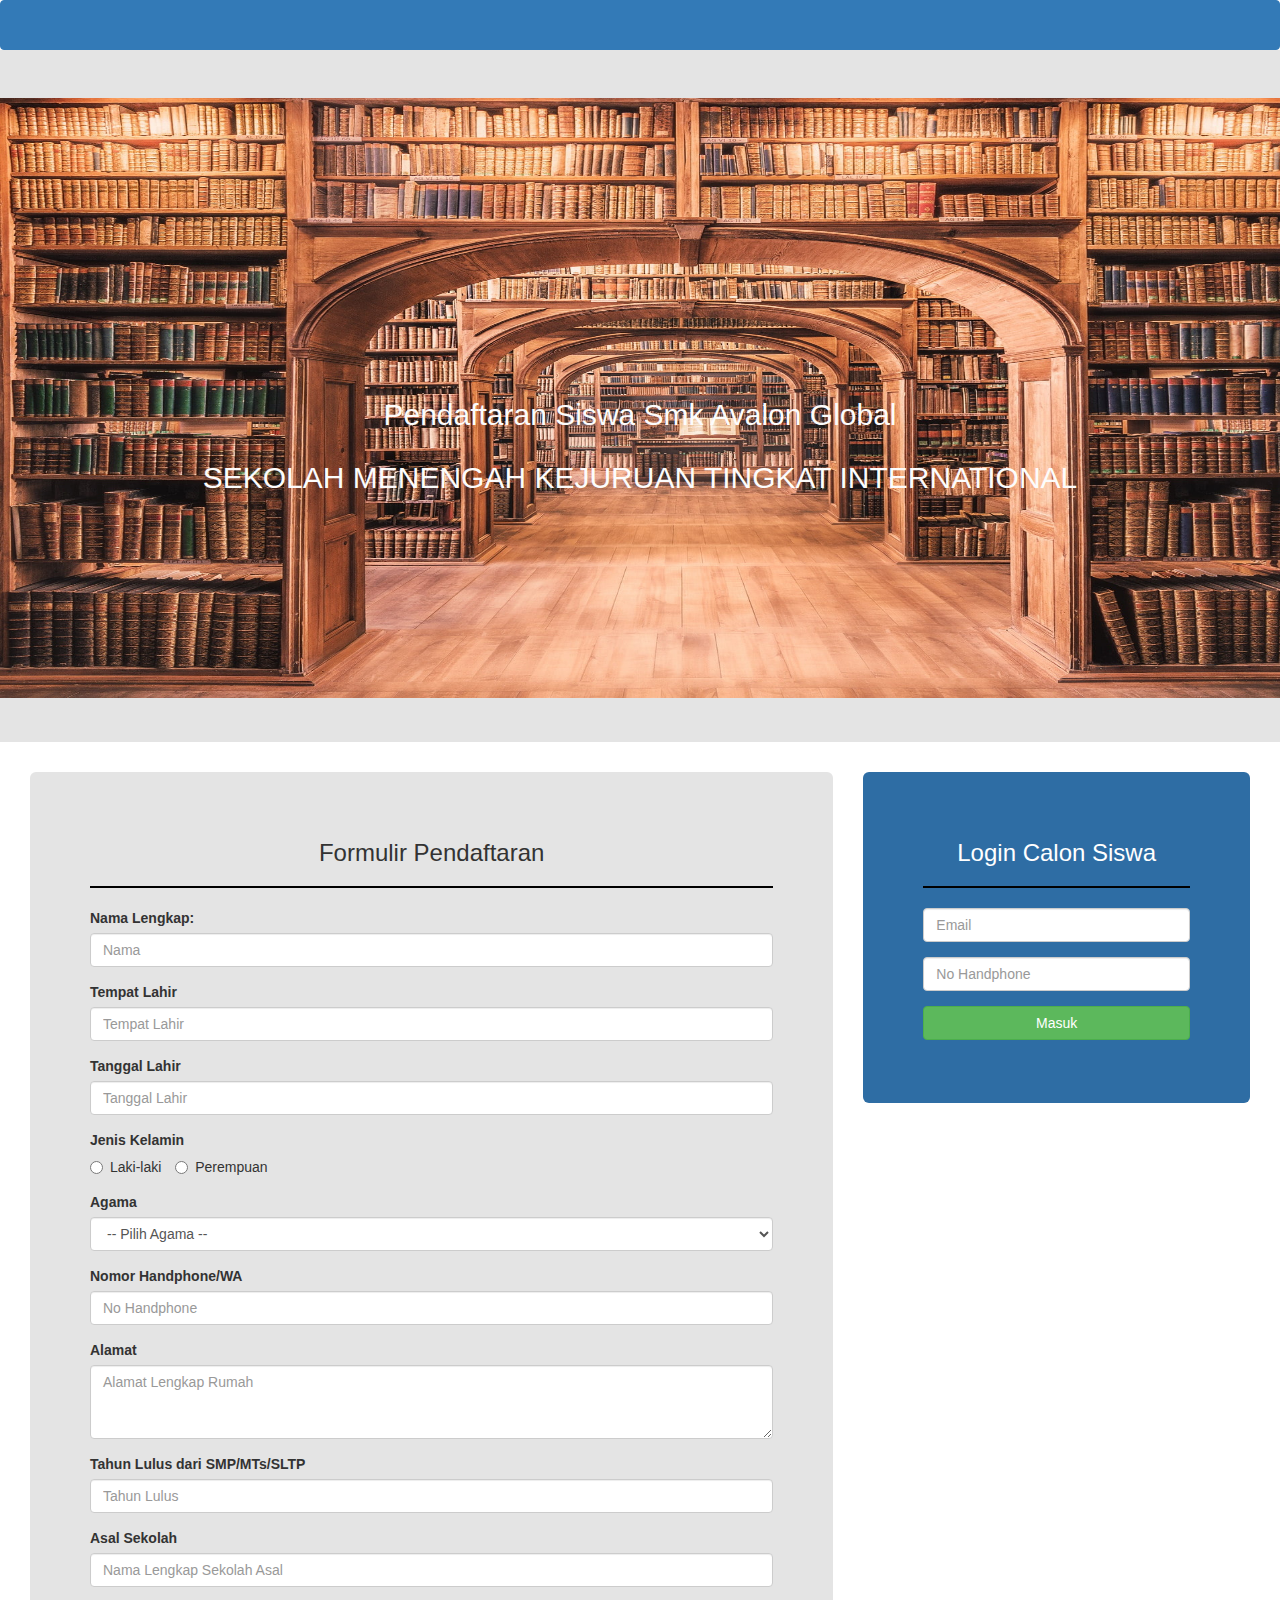
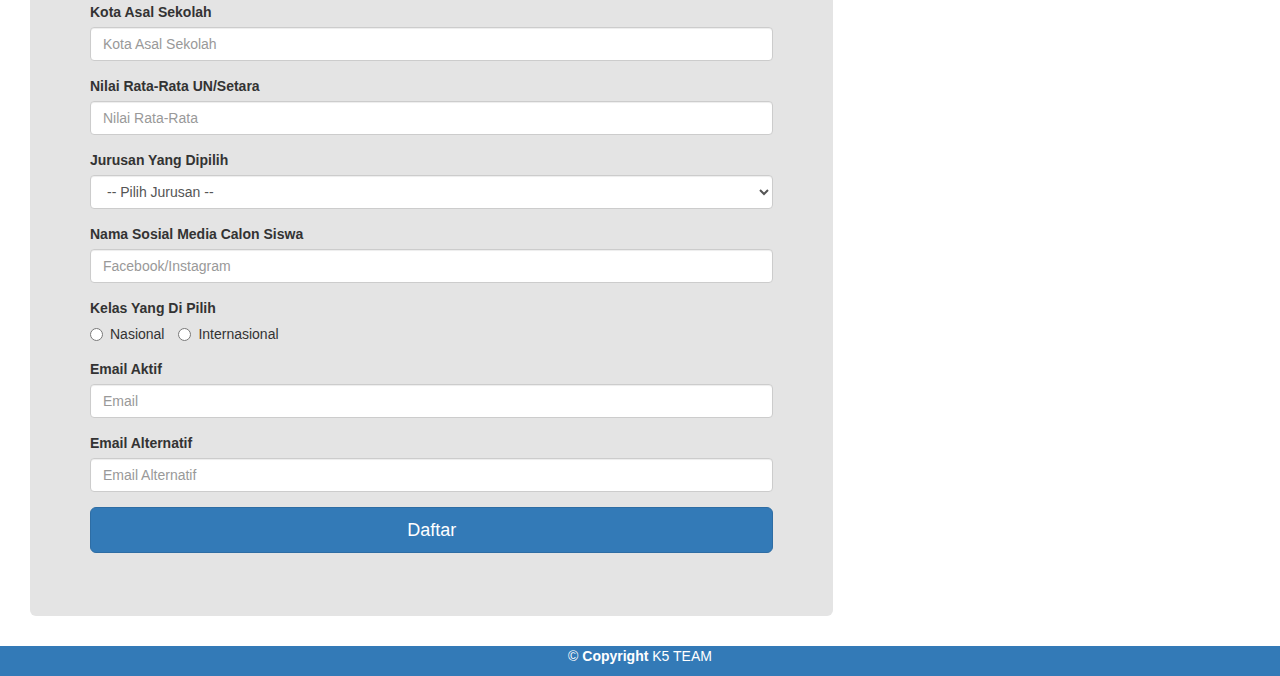
==== Lainnya/pendaftaran.html @ 70418474 "Tugas Kelompok 5" ====
<html lang="en">
 
  <head>
    <meta charset="utf-8">
    <meta http-equiv="X-UA-Compatible" content="IE=edge">
    <meta name="viewport" content="width=device-width, initial-scale=1">
    <!-- The above 3 meta tags *must* come first in the head; any other head content must come *after* these tags -->
    <title>Pendaftaran Avalon Global</title>
    <script src="js/jquery.min.js"></script>

    <!-- Bootstrap -->
    <link href="css/bootstrap.min.css" rel="stylesheet">
    <link rel="stylesheet" href="/TES/pen.css">

  </head>
  <body>
  <nav class="navbar navbar-default">
  
    <!-- Brand and toggle get grouped for better mobile display -->
    <div class="navbar-header">
      <button type="button" class="navbar-toggle collapsed" data-toggle="collapse" data-target="#bs-example-navbar-collapse-1" aria-expanded="false">
        <span class="sr-only">Toggle navigation</span>
        <span class="icon-bar"></span>
        <span class="icon-bar"></span>
        <span class="icon-bar"></span>
      </button>
     <!--     <a class="navbar-brand" href="index.php">STT MALANG</a>-->
    </div>

    <!-- Collect the nav links, forms, and other content for toggling -->
    <div class="collapse navbar-collapse" id="bs-example-navbar-collapse-1">
      <ul class="nav navbar-nav">
            </ul>
    </div><!-- /.navbar-collapse -->
  </nav>
</div>
   <div class="jumbotron daftar luhur">
          <img class="fotopack-pendaftaran" src="/IMAGES2/perpuspendaftaran.jpg" alt="">
        <h2 class="text-pendaftaran-1" style="color:rgb(252, 252, 252)"><center>Pendaftaran Siswa Smk Avalon Global</center></h2>
        <h2 class="text-pendaftaran-2" style="color:rgb(252, 252, 252)"><center>SEKOLAH MENENGAH KEJURUAN TINGKAT INTERNATIONAL</center></h2>
       
    </div>
<style>

  .navbar-default {
    background-color: #337ab7;
    border-color: #337ab7;
    color: white;
}

.navbar-default .navbar-brand {
    color: white;
}

.navbar-default .navbar-nav>li>a {
    color: white;
}

.luhur {
  background-image:url(img/bg.jpeg);
}


.jumbotron{
  background-color: gray;
}
.navbar-default{
  margin-bottom: 0;
}
</style>

<style>
    .block-web.primary-box {
        background: #4eb2d8;
        padding: 5px;
        color: white;
    }
    
    .jumbotron{
  background-color: gray;
}

.navbar-default{
  margin-bottom: 0;
}
    .navbar {
        margin-bottom: 0;
    }
	
  .login{
    background: #2e6da4;
  }

  .daftar{
        background-color: #e4e4e4;
  }

  .petunjuk{
    border-radius: 0px;
  }
</style>




<div class="container-fluid">


    <div class="row" style="margin-left:0;margin-right:0;">

    

        <div class="col-md-8">
        <div class="jumbotron daftar">
            <div class="header">
                <h3><center>Formulir Pendaftaran</center></h3>
            </div>
            <hr style="border:1px solid black">
            <form action="" method="post">

                <div class="form-group">
                    <label for="exampleInputEmail1">Nama Lengkap:</label>
                    <input type="text" name="nama" class="form-control" placeholder="Nama" required>
                </div>

                <div class="form-group">
                    <label for="exampleInputEmail1">Tempat Lahir</label>
                    <input type="text" name="tempat" class="form-control" placeholder="Tempat Lahir" required>
                </div>
                    <div class="form-group">
                    <label for="exampleInputEmail1">Tanggal Lahir</label>
                    <input type="text" name="tgl_lahir" class="form-control" placeholder="Tanggal Lahir" required>
                </div>
                             <div class="form-group">
                    <label for="exampleInputEmail1">Jenis Kelamin</label> <br>
                    <label class="radio-inline">
              <input type="radio" name="jenis_kelamin" value="laki-laki"><span class="custom-radio"></span> Laki-laki
          </label>
                    <label class="radio-inline">
              <input type="radio" name="jenis_kelamin" value="perempuan"><span class="custom-radio"></span> Perempuan
          </label>
                </div>

                <div class="form-group">
                    <label for="exampleInputEmail1">Agama</label>
                    <select name="agama" class="form-control" required>
            <option value="0"> -- Pilih Agama -- </option>
            <option value="islam">Islam</option>
            <option value="kristen">Kristen</option>
            <option value="katholik">Katholik</option>
            <option value="hindu">Hindu</option>
            <option value="budha">Budha</option>
            <option value="konghucu">Konghucu</option>
          </select>
                </div>

                <div class="form-group">
                    <label for="exampleInputEmail1">Nomor Handphone/WA</label>
                    <input type="number" name="nohp" class="form-control" placeholder="No Handphone" required>
                </div>

                <div class="form-group">
                    <label for="exampleInputEmail1">Alamat</label>
                    <textarea name="alamat" cols="50" rows="3" name="alamat" class="form-control" placeholder="Alamat Lengkap Rumah" required></textarea>
                </div>
                  <div class="form-group">
                    <label for="exampleInputEmail1">Tahun Lulus dari SMP/MTs/SLTP</label>
                    <input type="text" name="provinsi" class="form-control" placeholder="Tahun Lulus" required>
                   </div>
                  <div class="form-group">
                    <label for="exampleInputEmail1">Asal Sekolah</label>
                    <input type="text" name="asal_sekolah" class="form-control" placeholder="Nama Lengkap Sekolah Asal" required>
                </div>
                  <div class="form-group">
                    <label for="exampleInputEmail1">Kota Asal Sekolah</label>
                    <input type="text" name="kota_sklh" class="form-control" placeholder="Kota Asal Sekolah" required>
                </div>
                  <div class="form-group">
                    <label for="exampleInputEmail1">Nilai Rata-Rata UN/Setara</label>
                    <input type="text" name="jur_sklh" class="form-control" placeholder="Nilai Rata-Rata" required>
                </div>

            <div class="form-group">
                    <label for="exampleInputEmail1">Jurusan Yang Dipilih</label>
            <select name="no_jaket" class="form-control" required>
                  <option value="0"> -- Pilih Jurusan -- </option>
                  <option value="Multimedia Broadcasting">Rekayasa Perangkat Lunak</option>
                  <option value="Manajemen Komunikasi">Teknik Komputer Jaringan Dan Server</option>
                  <option value="Desain Grafis & Animasi">Desain Animasi</option>
                          
                     </select>
            </div>
            
                <div class="form-group">
                    <label for="exampleInputEmail1">Nama Sosial Media Calon Siswa</label>
                    <input type="text" name="fb" class="form-control" placeholder="Facebook/Instagram" required>
                </div>
                  <div class="form-group">
                    <label for="exampleInputEmail1">Kelas Yang Di Pilih</label> <br>
                    <label class="radio-inline">
              <input type="radio" name="kelas" value="Reguler"><span class="custom-radio"></span> Nasional
          </label>
                    <label class="radio-inline">
              <input type="radio" name="kelas" value="Internasional"><span class="custom-radio"></span> Internasional
          </label>
                </div>


                <div class="form-group">
                    <label for="exampleInputEmail1">Email Aktif </label>
                    <input type="email" name="email" class="form-control" placeholder="Email" required>
                </div>

                <div class="form-group">
                    <label for="exampleInputEmail1">Email Alternatif</label>
                    <input type="email" name="konfirmemail" class="form-control" placeholder="Email Alternatif" required>
                </div>




                <div class="form-group">
                    <input type="submit" name="submit" href="#" class="btn btn-block btn-primary btn-lg" value="Daftar">
                </div>
            </form>
          </div>
        </div>
        
        <div class="col-md-4">
        <div class="jumbotron login">
            <div class="header">
                <h3 style="color:white"><center>Login Calon Siswa</center></h3>
            </div>
            <hr style="border:1px solid black">
            <form action="ceklogin.php" method="post">
                <div class="form-group">
                    <input type="email" name="email" class="form-control" placeholder="Email" required>
                </div>

                <div class="form-group">
                    <input type="password" name="no_hp" class="form-control" placeholder="No Handphone" required>
                </div>

                <div class="form-group">
                    <input type="submit" name="masuk" class="btn btn-block btn-success" value="Masuk">
                </div>
            </form>
        </div>
        </div>

    </div>
</div>


<footer class="footer">
      <div class="container">
        <center><p style="color:white">© <strong>Copyright</strong> K5 TEAM </p></center>
      </div>
    </footer>
    <style>
    	footer{
    		background-color: #337ab7;
    	}
    </style>

    <script src="js/bootstrap.min.js"></script>
  </body>
</html>
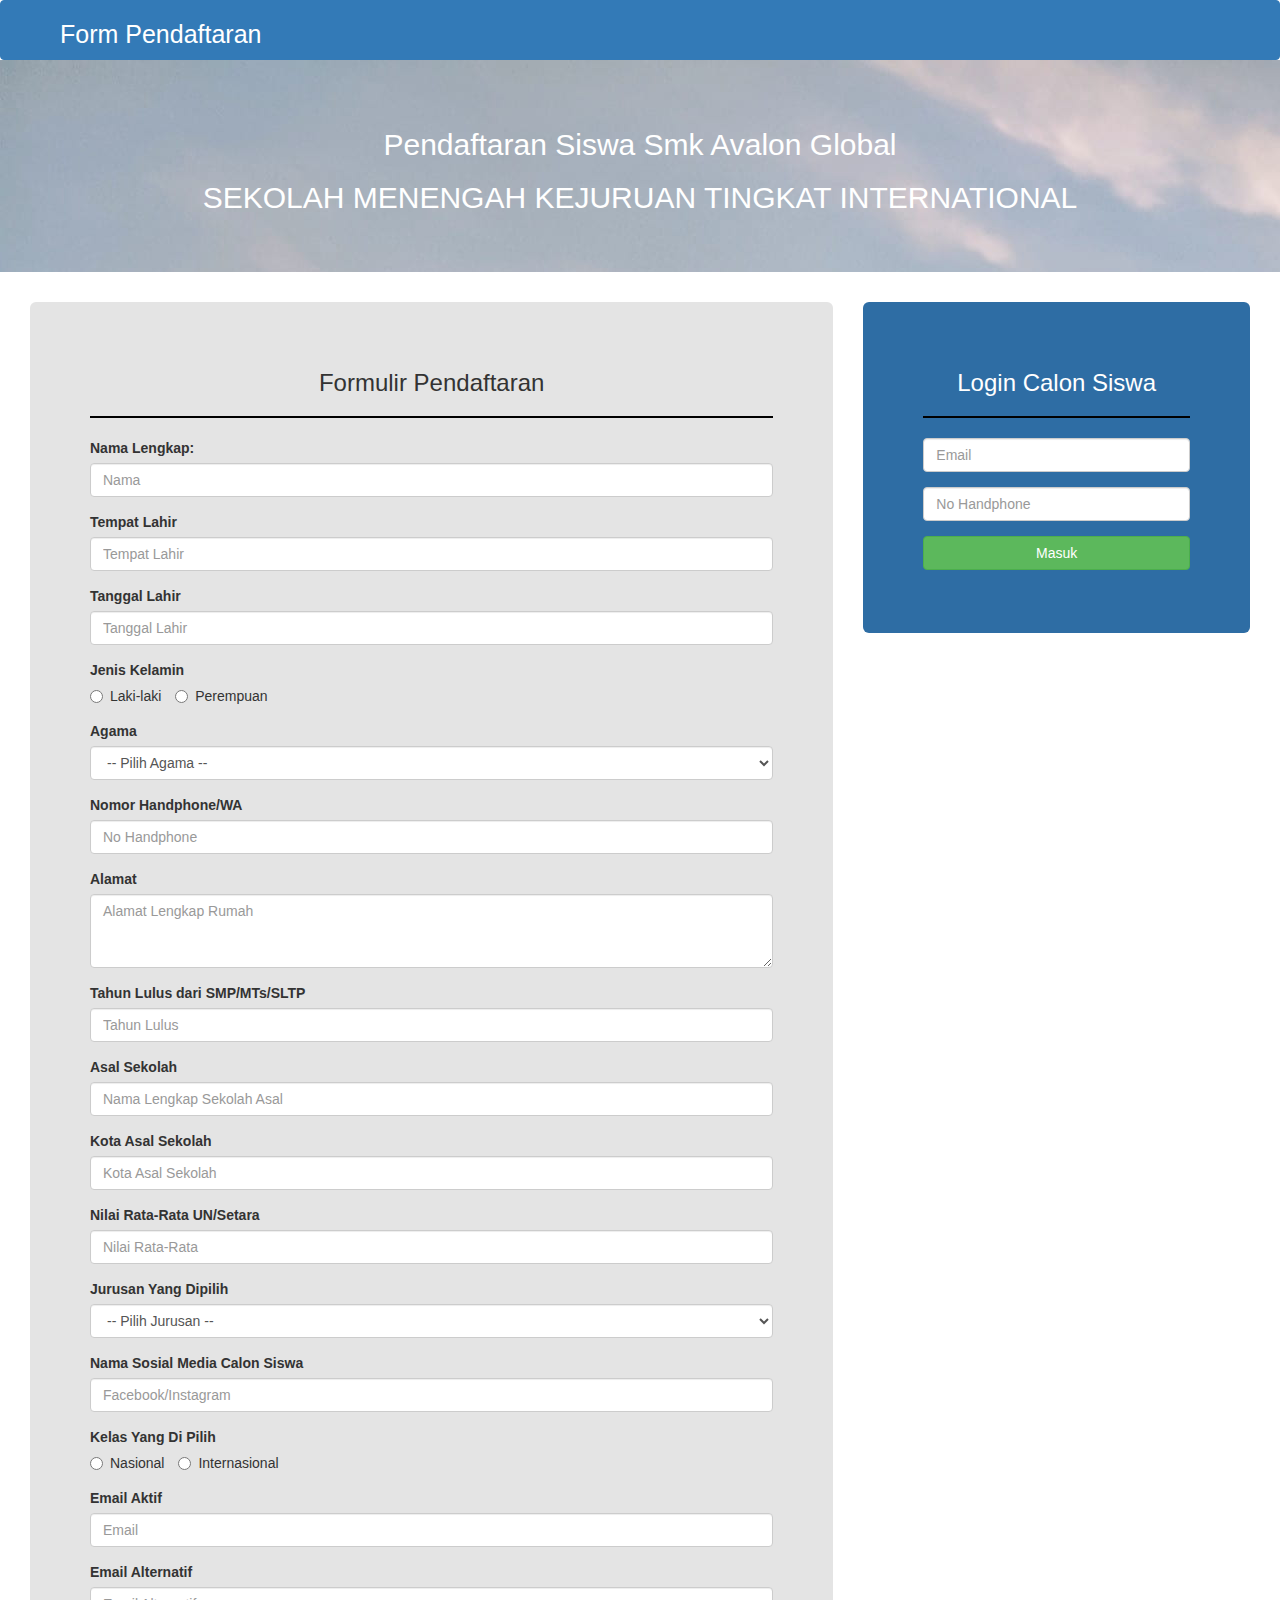
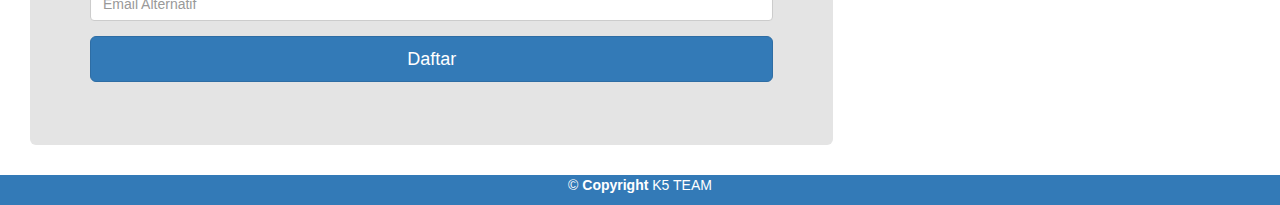
==== commit e9a883a4: "Tugas Kelompok 5" ====
--- a/Lainnya/pendaftaran.html
+++ b/Lainnya/pendaftaran.html
@@ -15,6 +15,7 @@
   </head>
   <body>
   <nav class="navbar navbar-default">
+    <h1 class="nav-pen">Form Pendaftaran</h1>
   
     <!-- Brand and toggle get grouped for better mobile display -->
     <div class="navbar-header">
@@ -35,9 +36,12 @@
   </nav>
 </div>
    <div class="jumbotron daftar luhur">
-          <img class="fotopack-pendaftaran" src="/IMAGES2/perpuspendaftaran.jpg" alt="">
+        <h2 class="text-judul-1">Pendaftaran Siswa Smk Avalon Global</h2>
+        <h2 class="text-judul-2">SEKOLAH MENENGAH KEJURUAN TINGKAT INTERNATIONAL</h2>
+    
+          <!-- <img class="fotopack-pendaftaran" src="#" alt="">
         <h2 class="text-pendaftaran-1" style="color:rgb(252, 252, 252)"><center>Pendaftaran Siswa Smk Avalon Global</center></h2>
-        <h2 class="text-pendaftaran-2" style="color:rgb(252, 252, 252)"><center>SEKOLAH MENENGAH KEJURUAN TINGKAT INTERNATIONAL</center></h2>
+        <h2 class="text-pendaftaran-2" style="color:rgb(252, 252, 252)"><center>SEKOLAH MENENGAH KEJURUAN TINGKAT INTERNATIONAL</center></h2> -->
        
     </div>
 <style>
@@ -57,7 +61,7 @@
 }
 
 .luhur {
-  background-image:url(img/bg.jpeg);
+  background-image:url(/IMAGES2/pendaftaransekolah.jpg);
 }
 
 
